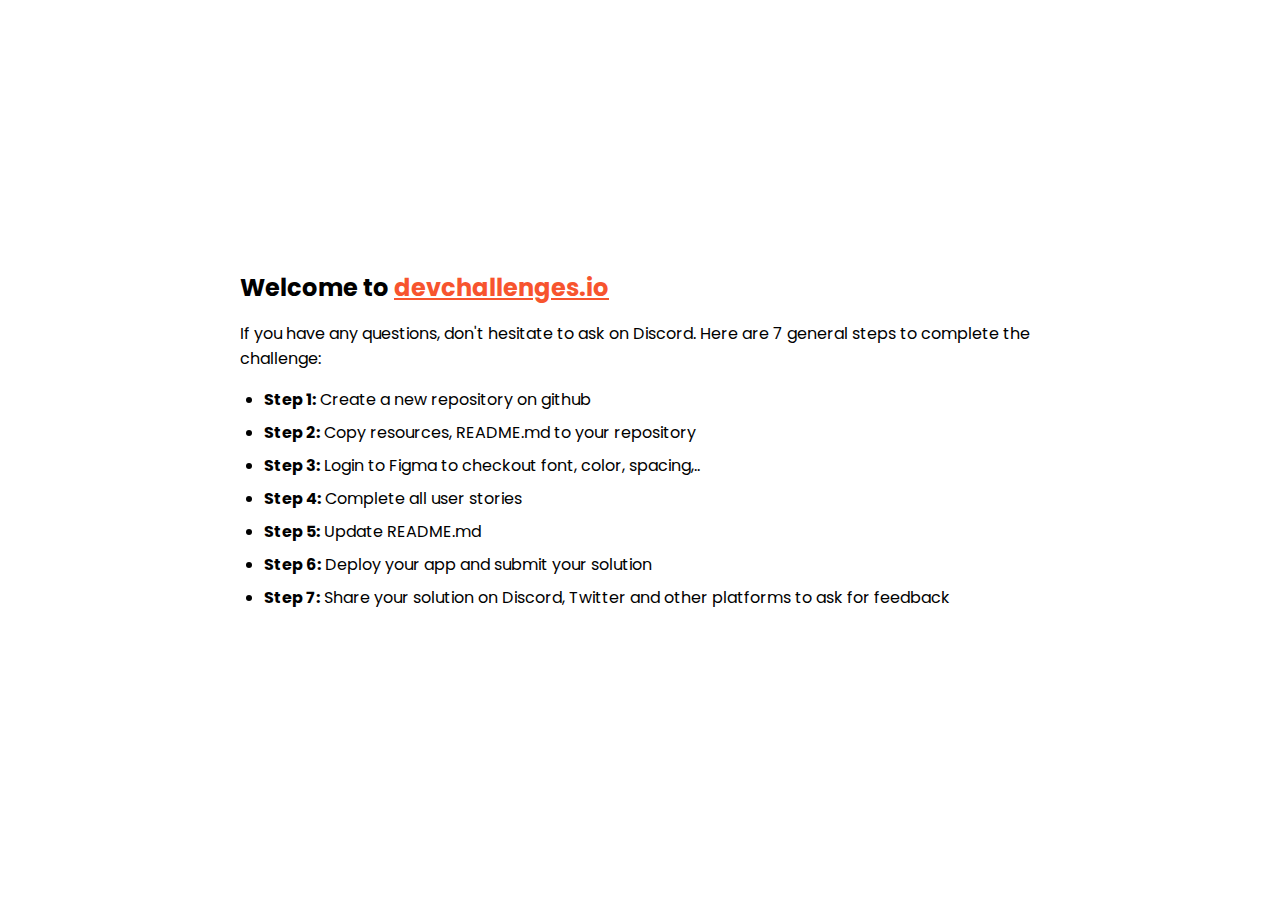
==== 404-not-found/index.html @ c5ffe9ac "Moved to the folder 404-not-found" ====
<!DOCTYPE html>
<html lang="en">
  <head>
    <meta charset="utf-8" />
    <meta
      name="viewport"
      content="width=device-width, initial-scale=1,
  maximum-scale=5"
    />

    <link rel="icon" href="devchallenges.png" />

    <link
      rel="shortcut icon"
      type="image/x-icon"
      href="https://devchallenges.io/"
    />

    <link
      href="https://fonts.googleapis.com/css2?family=Poppins:wght@400;500&display=swap"
      rel="stylesheet"
    />

    <title>Devchallenges</title>

    <style>
      body {
        font-family: "Poppins", sans-serif;
      }

      ul {
        padding-left: 24px;
      }

      li {
        margin-bottom: 8px;
      }

      .welcome {
        max-width: 800px;
        margin: 0 auto;
      }

      .welcome-text {
        margin-top: 30vh;
        font-weight: 500;
      }

      .welcome-text p {
        font-size: 1rem;
        font-weight: 400;
      }

      .welcome-text h1 {
        font-size: 1.5rem;
      }

      .welcome-text a {
        color: #f7542e;
      }
    </style>
  </head>
  <body>
    <div class="welcome">
      <div class="welcome-text">
        <h1>
          Welcome to
          <a href="https://devchallenges.io/" target="_blank"
            >devchallenges.io</a
          >
        </h1>

        <p>
          If you have any questions, don't hesitate to ask on Discord. Here are
          7 general steps to complete the challenge:
        </p>
      </div>

      <ul>
        <li><b>Step 1:</b> Create a new repository on github</li>
        <li><b>Step 2:</b> Copy resources, README.md to your repository</li>
        <li>
          <b>Step 3:</b> Login to Figma to checkout font, color, spacing,..
        </li>
        <li><b>Step 4:</b> Complete all user stories</li>
        <li><b>Step 5:</b> Update README.md</li>
        <li><b>Step 6:</b> Deploy your app and submit your solution</li>
        <li>
          <b>Step 7:</b> Share your solution on Discord, Twitter and other
          platforms to ask for feedback
        </li>
      </ul>
    </div>
  </body>
</html>
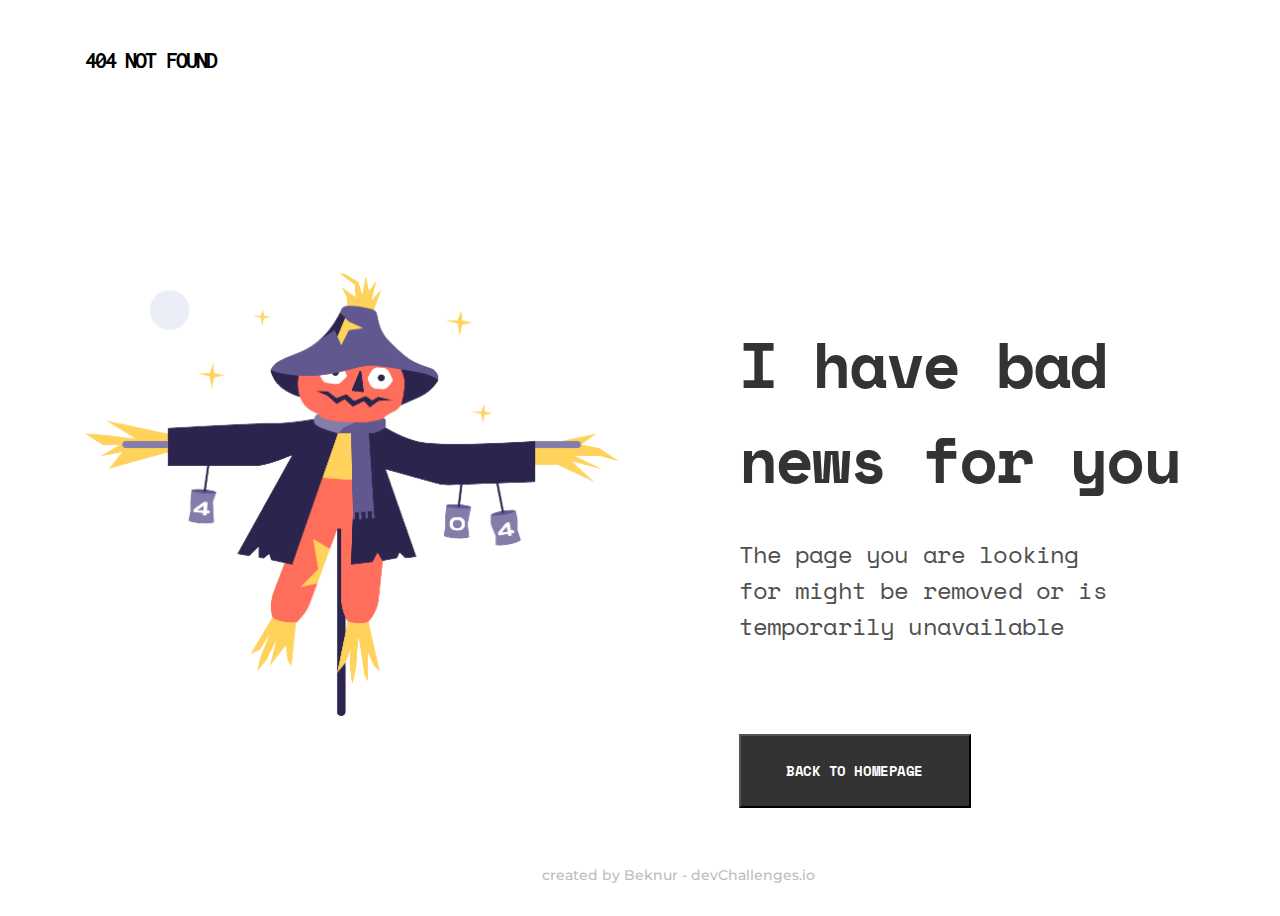
==== commit acd8336a: "Added full page content to HTML, and all styles to css" ====
--- a/404-not-found/index.html
+++ b/404-not-found/index.html
@@ -8,6 +8,7 @@
   maximum-scale=5"
     />
 
+    <link rel="preconnect" href="https://fonts.gstatic.com" />
     <link rel="icon" href="devchallenges.png" />
 
     <link
@@ -16,80 +17,29 @@
       href="https://devchallenges.io/"
     />
 
+    <title>404 Not Found</title>
+
+    <link rel="stylesheet" href="style.css" />
     <link
-      href="https://fonts.googleapis.com/css2?family=Poppins:wght@400;500&display=swap"
+      href="https://fonts.googleapis.com/css2?family=Inconsolata:wght@700&family=Montserrat:wght@500&family=Space+Mono:wght@400;700&display=swap"
       rel="stylesheet"
     />
-
-    <title>Devchallenges</title>
-
-    <style>
-      body {
-        font-family: "Poppins", sans-serif;
-      }
-
-      ul {
-        padding-left: 24px;
-      }
-
-      li {
-        margin-bottom: 8px;
-      }
-
-      .welcome {
-        max-width: 800px;
-        margin: 0 auto;
-      }
-
-      .welcome-text {
-        margin-top: 30vh;
-        font-weight: 500;
-      }
-
-      .welcome-text p {
-        font-size: 1rem;
-        font-weight: 400;
-      }
-
-      .welcome-text h1 {
-        font-size: 1.5rem;
-      }
-
-      .welcome-text a {
-        color: #f7542e;
-      }
-    </style>
   </head>
   <body>
-    <div class="welcome">
-      <div class="welcome-text">
-        <h1>
-          Welcome to
-          <a href="https://devchallenges.io/" target="_blank"
-            >devchallenges.io</a
-          >
-        </h1>
-
+    <p id="notFound">404 Not Found</p>
+    <div class="content">
+      <div class="image">
+        <img src="Scarecrow.png" alt="Cartoon Scarecrow" />
+      </div>
+      <div class="main-text">
+        <h1>I have bad news for you</h1>
         <p>
-          If you have any questions, don't hesitate to ask on Discord. Here are
-          7 general steps to complete the challenge:
+          The page you are looking for might be removed or is temporarily
+          unavailable
         </p>
+        <button>Back to homepage</button>
       </div>
-
-      <ul>
-        <li><b>Step 1:</b> Create a new repository on github</li>
-        <li><b>Step 2:</b> Copy resources, README.md to your repository</li>
-        <li>
-          <b>Step 3:</b> Login to Figma to checkout font, color, spacing,..
-        </li>
-        <li><b>Step 4:</b> Complete all user stories</li>
-        <li><b>Step 5:</b> Update README.md</li>
-        <li><b>Step 6:</b> Deploy your app and submit your solution</li>
-        <li>
-          <b>Step 7:</b> Share your solution on Discord, Twitter and other
-          platforms to ask for feedback
-        </li>
-      </ul>
     </div>
+    <footer>created by Beknur - devChallenges.io</footer>
   </body>
 </html>
--- a/404-not-found/style.css
+++ b/404-not-found/style.css
@@ -0,0 +1,116 @@
+* {
+  box-sizing: content-box;
+}
+
+body {
+  min-height: 100vh;
+  background-color: #fff;
+  padding-left: 24px;
+  display: flex;
+  flex-direction: column;
+}
+
+#notFound {
+  font-family: "Inconsolata", monospace;
+  font-weight: bold;
+  font-size: 24px;
+  line-height: 25px;
+  letter-spacing: -0.08em;
+  text-transform: uppercase;
+  margin: 0;
+  margin-top: 20px;
+}
+
+.content .image {
+  padding: 65px 44px 60px 20px;
+}
+
+.content img {
+  width: 100%;
+  height: auto;
+}
+
+.main-text h1 {
+  font-family: "Space Mono", monospace;
+  font-style: normal;
+  font-weight: bold;
+  font-size: 48px;
+  line-height: 71px;
+  letter-spacing: -0.035em;
+  color: #333333;
+  margin-bottom: 30px;
+}
+
+.main-text p {
+  font-family: "Space Mono", monospace;
+  font-size: 18px;
+  line-height: 27px;
+  letter-spacing: -0.035em;
+  color: #4f4f4f;
+  max-width: 381px;
+}
+
+.main-text button {
+  background-color: #333333;
+  width: 216px;
+  height: 68px;
+
+  font-family: "Space Mono", monospace;
+  font-weight: bold;
+  font-size: 14px;
+  line-height: 21px;
+  letter-spacing: -0.035em;
+  text-transform: uppercase;
+  color: #ffffff;
+  margin-top: 66px;
+}
+
+footer {
+  margin-top: auto;
+  font-family: "Montserrat", sans-serif;
+  text-align: center;
+  font-weight: 500;
+  font-size: 14px;
+  line-height: 17px;
+  color: #bdbdbd;
+  margin-bottom: 24px;
+}
+
+@media only screen and (min-width: 768px) {
+  body {
+    padding-left: 77px;
+  }
+
+  #notFound {
+    margin-top: 40px;
+  }
+
+  .content {
+    display: grid;
+    grid-template-columns: 1fr 1fr;
+    grid-column-gap: 120px;
+  }
+
+  .content {
+    margin-top: 200px;
+  }
+
+  .content .image {
+    padding: 0;
+  }
+
+  .main-text h1 {
+    font-size: 64px;
+    line-height: 95px;
+  }
+
+  .main-text p {
+    font-size: 24px;
+    line-height: 36px;
+  }
+
+  footer {
+    margin-top: auto;
+    margin-bottom: 24px;
+  }
+}
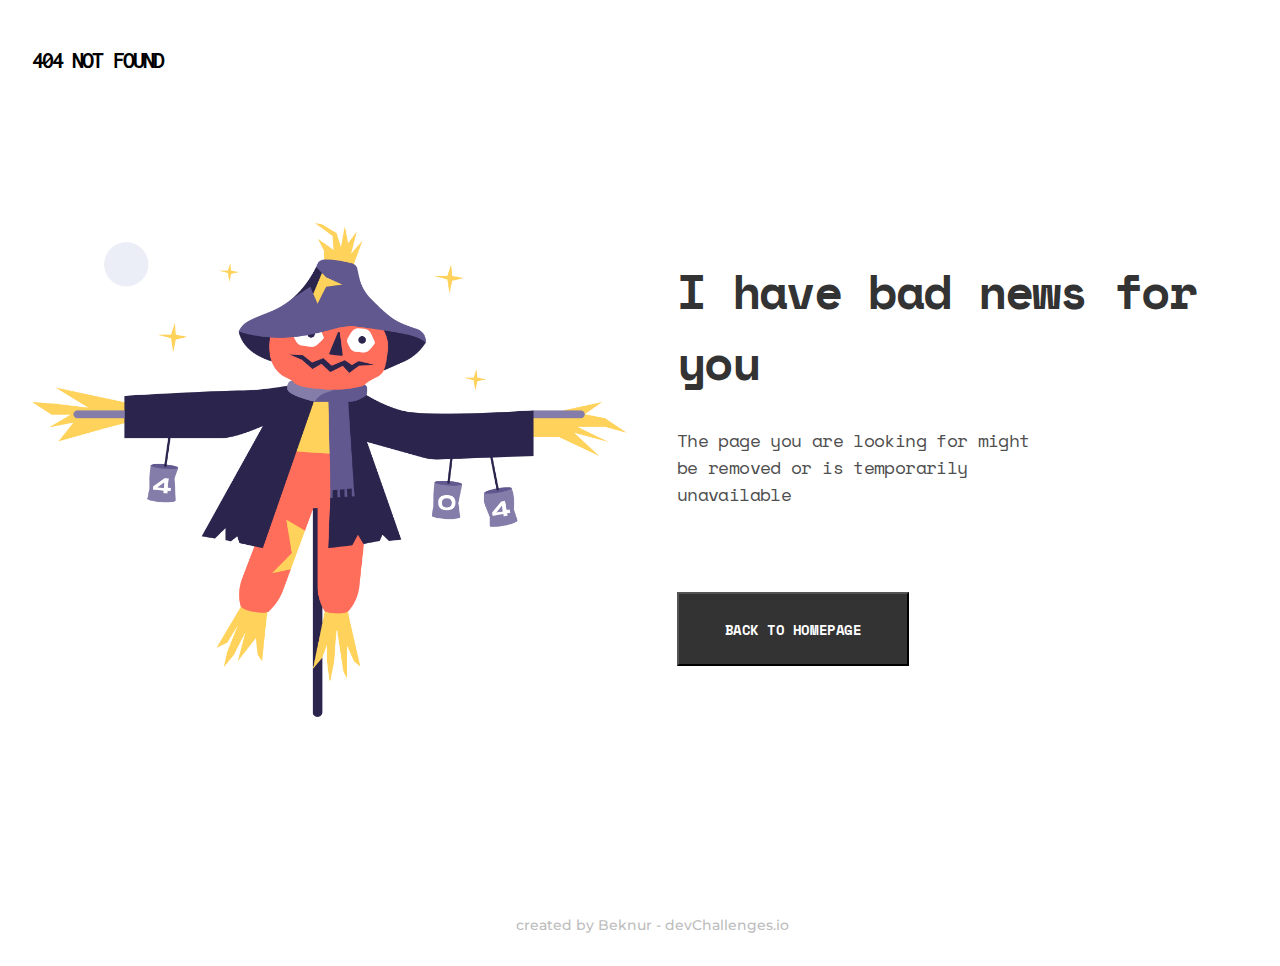
==== commit ea745657: "Added adaptivity to Ipad" ====
--- a/404-not-found/index.html
+++ b/404-not-found/index.html
@@ -10,12 +10,6 @@
 
     <link rel="preconnect" href="https://fonts.gstatic.com" />
     <link rel="icon" href="devchallenges.png" />
-
-    <link
-      rel="shortcut icon"
-      type="image/x-icon"
-      href="https://devchallenges.io/"
-    />
 
     <title>404 Not Found</title>
 
--- a/404-not-found/style.css
+++ b/404-not-found/style.css
@@ -19,6 +19,10 @@
   text-transform: uppercase;
   margin: 0;
   margin-top: 20px;
+}
+
+.content {
+  margin-bottom: 115px;
 }
 
 .content .image {
@@ -77,10 +81,6 @@
 }
 
 @media only screen and (min-width: 768px) {
-  body {
-    padding-left: 77px;
-  }
-
   #notFound {
     margin-top: 40px;
   }
@@ -88,15 +88,33 @@
   .content {
     display: grid;
     grid-template-columns: 1fr 1fr;
+    grid-column-gap: 50px;
+  }
+
+  .content {
+    margin-top: 150px;
+    margin-bottom: 200px;
+  }
+
+  .content .image {
+    padding: 0;
+    display: flex;
+    align-items: center;
+  }
+}
+
+@media only screen and (min-width: 1440px) {
+  body {
+    padding-left: 77px;
+  }
+
+  .content {
     grid-column-gap: 120px;
   }
 
   .content {
     margin-top: 200px;
-  }
-
-  .content .image {
-    padding: 0;
+    margin-bottom: 300px;
   }
 
   .main-text h1 {
@@ -108,9 +126,4 @@
     font-size: 24px;
     line-height: 36px;
   }
-
-  footer {
-    margin-top: auto;
-    margin-bottom: 24px;
-  }
 }
